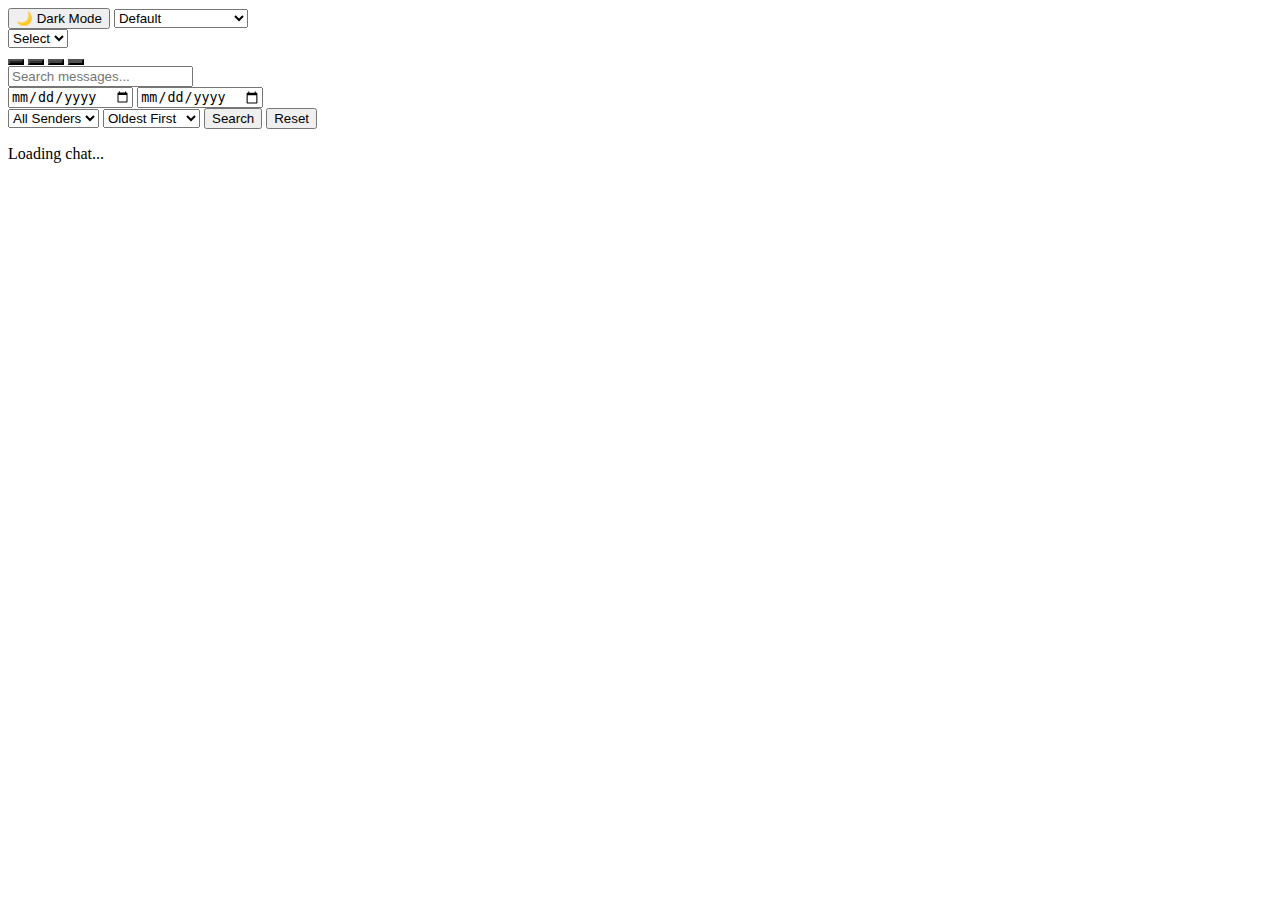
==== dashboard.html @ a2f75db7 "Add files via upload" ====
<!DOCTYPE html>
<html lang="en">
<head>
    <meta charset="UTF-8">
    <meta name="viewport" content="width=device-width, initial-scale=1.0">
    <title>Chat History</title>
    <link rel="stylesheet" href="style.css">
</head>
<body>
    <div class="container">
        <div class="theme-selector">
            <button id="darkModeToggle" onclick="toggleDarkMode()">🌙 Dark Mode</button>
            <select id="themeSelect" onchange="handleThemeChange()">
                <option value="default">Default</option>
                <option value="dark-colors">Dark Colors</option>
                <option value="background-image">Background Image</option>
            </select>

            <div id="videoPicker" class="hidden">
                <select id="videoSelect" onchange="applyVideoBackground()">
                    <option value="">Select</option>
                </select>
            </div>
        
            <div id="darkColorPicker" class="hidden">
                <button class="color-circle" style="background-color: #222;" onclick="applyDarkColor('#222')"></button>
                <button class="color-circle" style="background-color: #333;" onclick="applyDarkColor('#333')"></button>
                <button class="color-circle" style="background-color: #444;" onclick="applyDarkColor('#444')"></button>
                <button class="color-circle" style="background-color: #555;" onclick="applyDarkColor('#555')"></button>
            </div>
        </div>

        <div class="filters">
            <input type="text" id="searchInput" placeholder="Search messages...">
            <div class="filter-group">
                <input type="date" id="startDate">
                <input type="date" id="endDate">
            </div>
            <select id="senderFilter">
                <option value="all">All Senders</option>
                <option value="Maha">Maha</option>
                <option value="Abhishek">Abhishek</option>
            </select>
            <select id="sortOrder">
                <option value="oldest">Oldest First</option>
                <option value="newest">Newest First</option>
            </select>
            <button onclick="applyFilters()">Search</button>
            <button onclick="resetSearch()">Reset</button>
        </div>

        <div class="chat-container" id="chat-box">
            <p>Loading chat...</p>
        </div>
    </div>

    <!-- Video Background Element -->
    <video id="backgroundVideo" class="hidden" autoplay loop muted></video>

    <script src="scripts.js"></script>

</body>
</html>
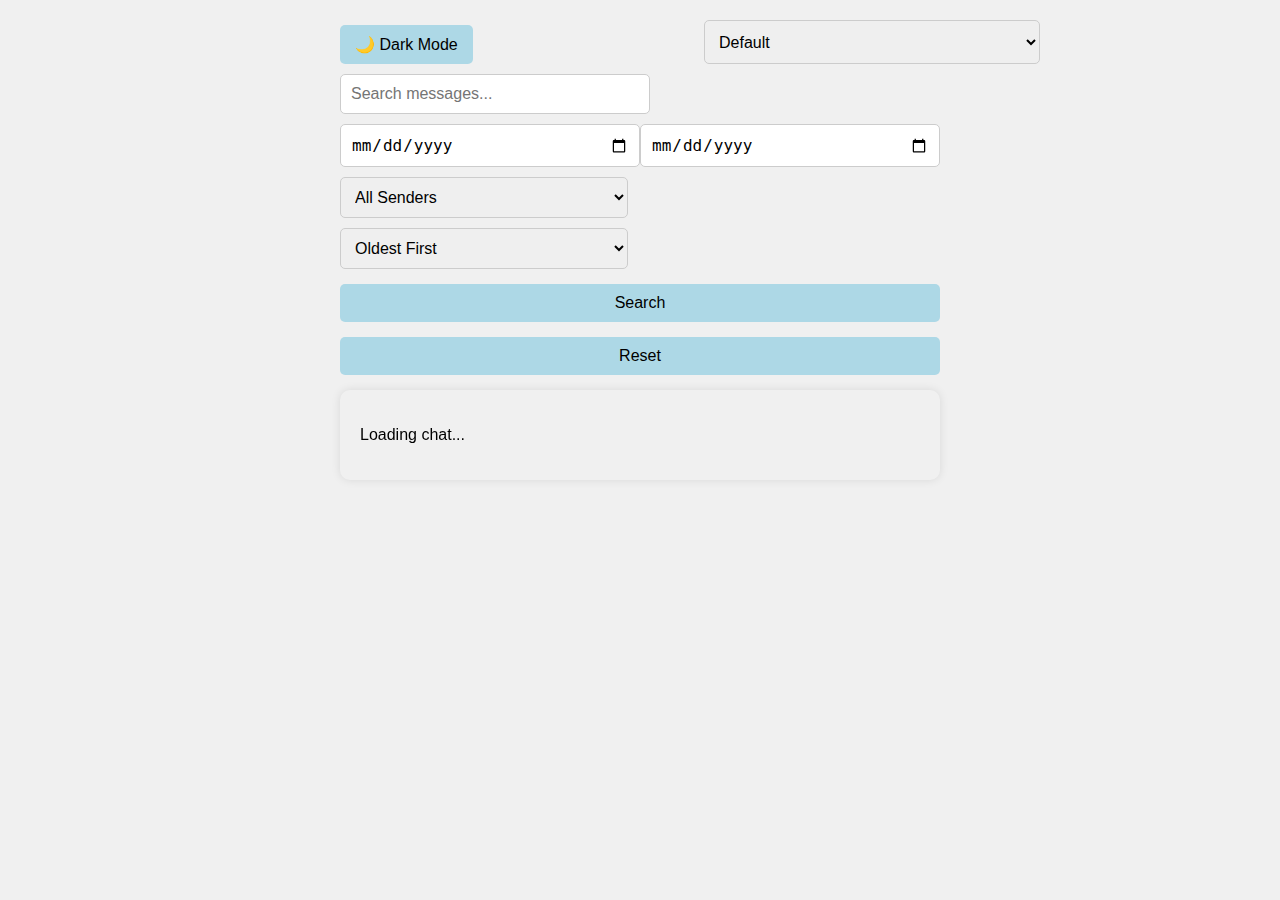
==== commit 2a2acc1d: "Update dashboard.html" ====
--- a/dashboard.html
+++ b/dashboard.html
@@ -4,7 +4,7 @@
     <meta charset="UTF-8">
     <meta name="viewport" content="width=device-width, initial-scale=1.0">
     <title>Chat History</title>
-    <link rel="stylesheet" href="style.css">
+    <link rel="stylesheet" href="chatstyle.css">
 </head>
 <body>
     <div class="container">
@@ -57,7 +57,7 @@
     <!-- Video Background Element -->
     <video id="backgroundVideo" class="hidden" autoplay loop muted></video>
 
-    <script src="scripts.js"></script>
+    <script src="chatscript.js"></script>
 
 </body>
 </html>
--- a/chatstyle.css
+++ b/chatstyle.css
@@ -0,0 +1,142 @@
+body {
+    font-family: Arial, sans-serif;
+    background-color: #f0f0f0;
+    color: black;
+    display: flex;
+    flex-direction: column;
+    align-items: center;
+    margin: 0;
+    padding: 20px;
+    transition: background-color 0.3s, color 0.3s;
+}
+.dark-mode {
+    background-color: #222;
+    color: #ddd;
+}
+
+.container {
+    width: 60%;
+    max-width: 600px;
+}
+
+#backgroundVideo {
+    position: fixed;
+    top: 0;
+    left: 0;
+    width: 100%;
+    height: 100%;
+    object-fit: cover;
+    z-index: -1;  /* Ensure it stays behind all content */
+    display: none; /* Hide by default */
+}
+
+.show {
+    display: block !important; /* Ensure visibility when selected */
+}
+
+.hidden {
+    display: none;
+}
+
+#videoPicker {
+    margin-top: 10px;
+}
+
+select#videoSelect {
+    width: 100%;
+}
+
+.color-circle {
+    width: 30px;
+    height: 30px;
+    border-radius: 50%;
+    border: 2px solid;
+    border-color: #fff;
+    cursor: pointer;
+    margin: 5px;
+    display: inline-block;
+}
+
+.filters {
+    margin-bottom: 15px;
+    display: flex;
+    flex-direction: column;
+    gap: 10px;
+}
+.filter-group {
+    display: flex;
+    justify-content: space-between;
+}
+input, select {
+    width: 48%;
+    padding: 10px;
+    font-size: 16px;
+    border: 1px solid #ccc;
+    border-radius: 5px;
+}
+
+button {
+    padding: 10px 15px;
+    font-size: 16px;
+    border: none;
+    background-color: lightblue;
+    border-radius: 5px;
+    cursor: pointer;
+    margin-top: 5px;
+}
+
+.theme-selector {
+    display: flex;
+    justify-content: space-between;
+    width:700px;
+    margin-bottom: 10px;
+}
+
+.chat-container {
+    background: transparent !important; /* Remove solid background */
+    backdrop-filter: blur(5px); /* Optional: Adds a blur effect for better readability */
+    padding: 20px;
+    border-radius: 10px;
+    box-shadow: 0px 0px 10px rgba(0, 0, 0, 0.1);
+    overflow-y: auto;
+    max-height: 90vh;
+    transition: background-color 0.3s;
+}
+
+.dark-mode .chat-container {
+    background: transparent !important; 
+    backdrop-filter: blur(5px); /* Optional */
+}
+
+.message {
+    padding: 10px;
+    margin: 8px;
+    border-radius: 8px;
+    max-width: 70%;
+    word-wrap: break-word;
+}
+.maha {
+    background-color: #dcf8c6;
+    align-self: flex-end;
+    text-align: right;
+    margin-left: auto;
+}
+.abhishek {
+    background-color: #ffffff;
+    align-self: flex-start;
+    text-align: left;
+    margin-right: auto;
+    border: 1px solid #ddd;
+}
+.dark-mode .maha {
+    background-color: #2e7d32;
+    color: white;
+}
+.dark-mode .abhishek {
+    background-color: #37474f;
+    color: white;
+}
+.highlight {
+    background-color: yellow;
+    font-weight: bold;
+}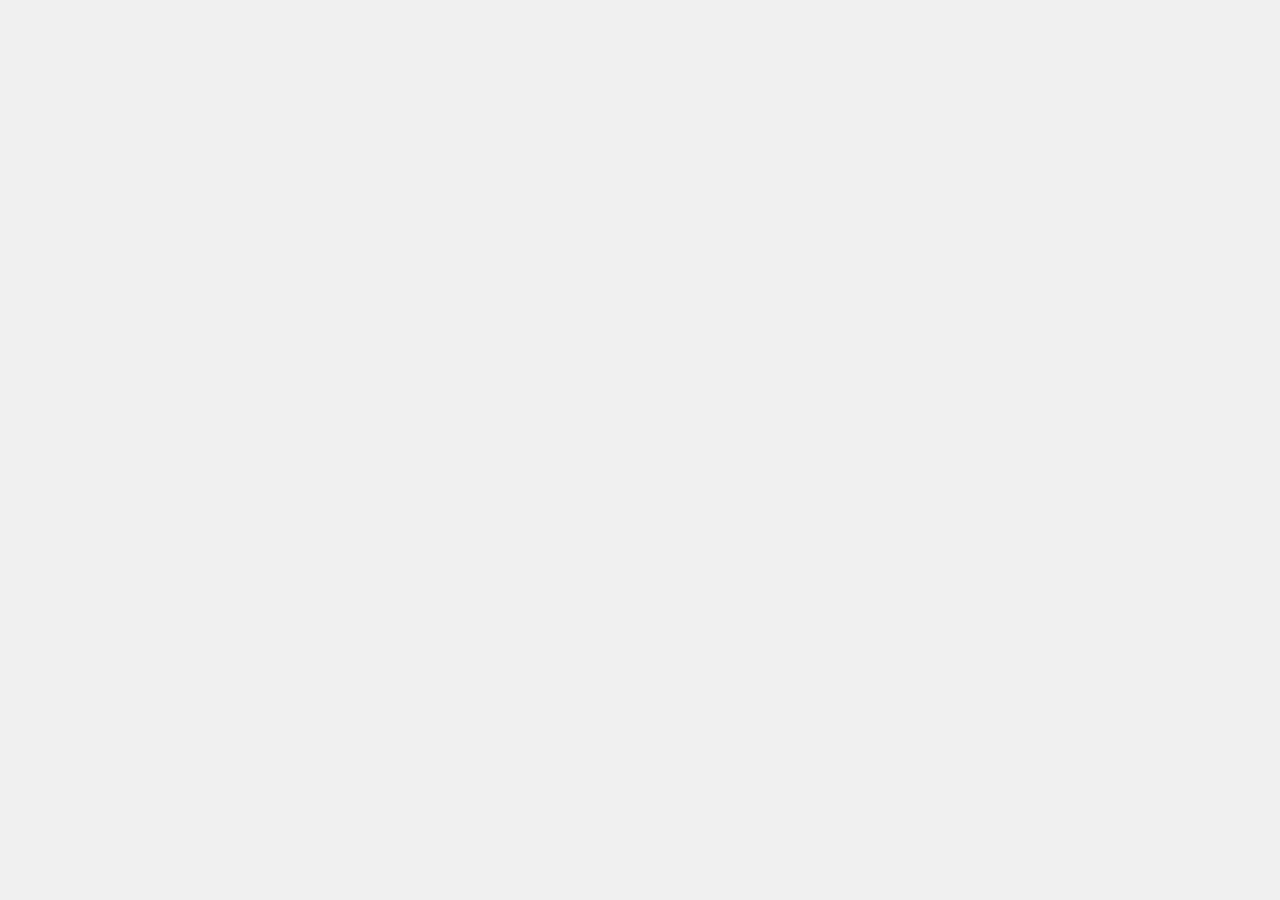
==== commit b27d1fcf: "Update dashboard.html" ====
--- a/dashboard.html
+++ b/dashboard.html
@@ -5,6 +5,13 @@
     <meta name="viewport" content="width=device-width, initial-scale=1.0">
     <title>Chat History</title>
     <link rel="stylesheet" href="chatstyle.css">
+    <script>
+        window.history.pushState(null, "", window.location.href);
+        window.onpopstate = function() {
+            window.history.pushState(null, "", window.location.href);
+};
+        <script>
+            
 </head>
 <body>
     <div class="container">
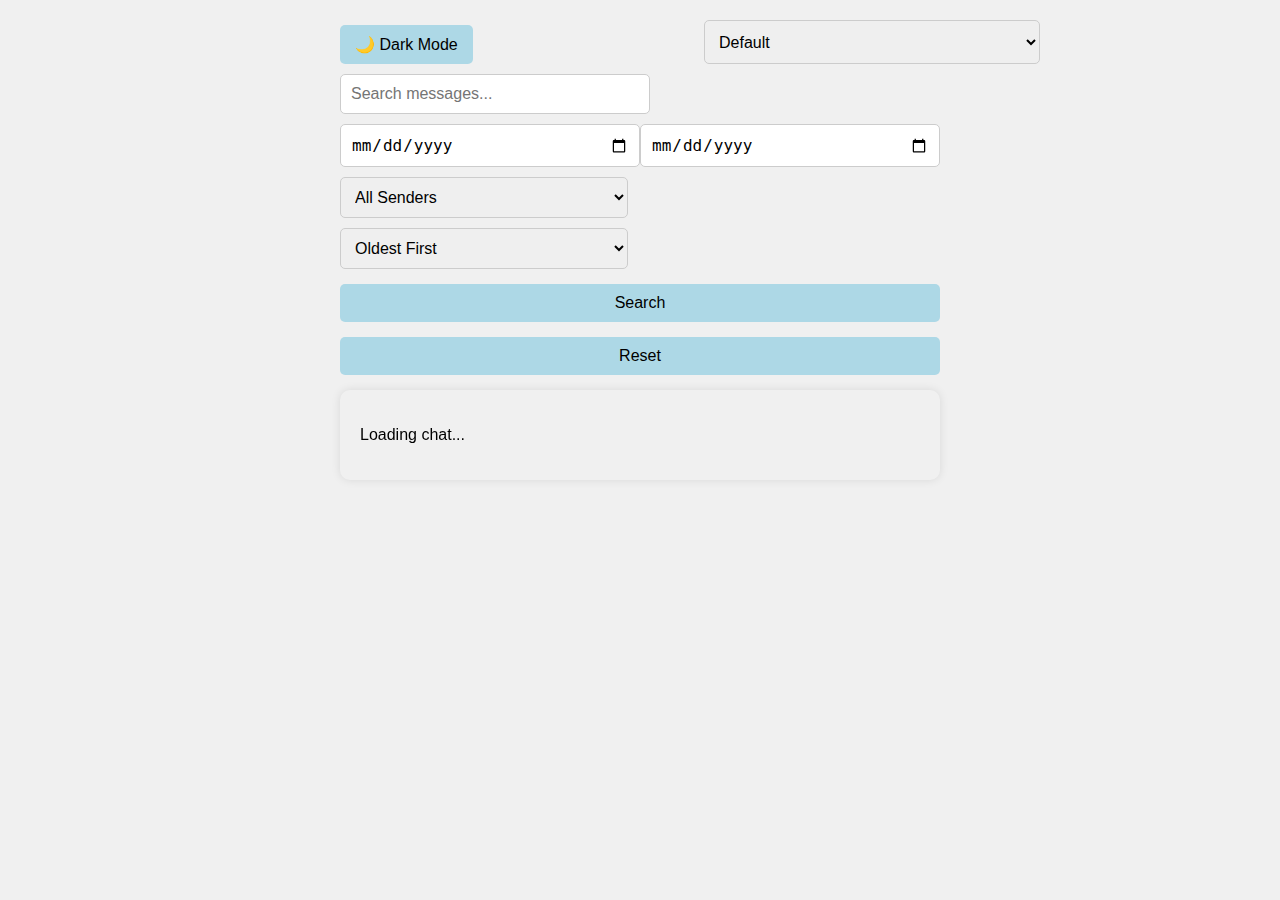
==== commit 6162c86d: "Update dashboard.html" ====
--- a/dashboard.html
+++ b/dashboard.html
@@ -5,13 +5,6 @@
     <meta name="viewport" content="width=device-width, initial-scale=1.0">
     <title>Chat History</title>
     <link rel="stylesheet" href="chatstyle.css">
-    <script>
-        window.history.pushState(null, "", window.location.href);
-        window.onpopstate = function() {
-            window.history.pushState(null, "", window.location.href);
-};
-        <script>
-            
 </head>
 <body>
     <div class="container">
@@ -64,6 +57,12 @@
     <!-- Video Background Element -->
     <video id="backgroundVideo" class="hidden" autoplay loop muted></video>
 
+    <script>
+        window.history.pushState(null, "", window.location.href);
+        window.onpopstate = function() {
+            window.history.pushState(null, "", window.location.href);
+};
+        <script>
     <script src="chatscript.js"></script>
 
 </body>
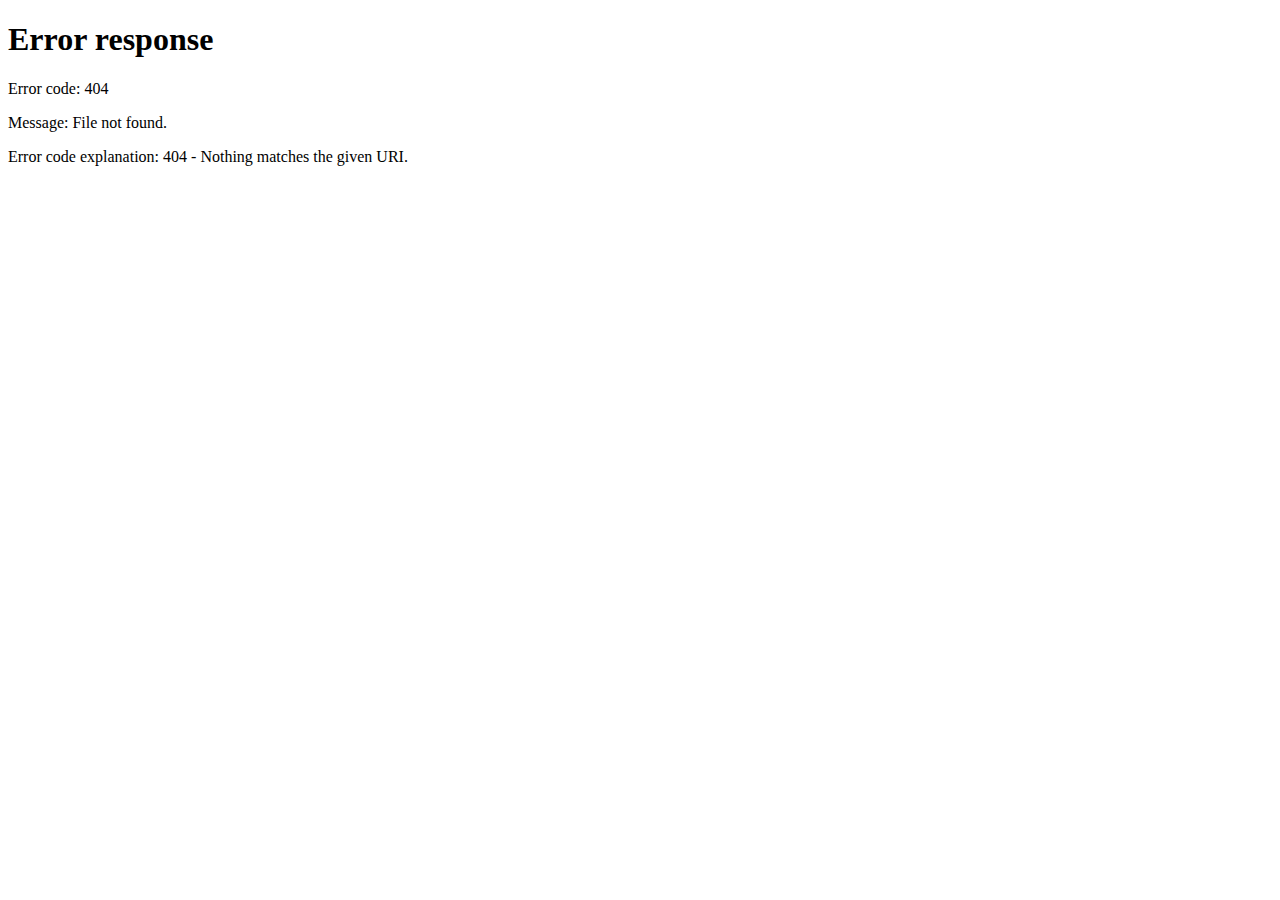
==== commit 9f4852ee: "Update dashboard.html" ====
--- a/dashboard.html
+++ b/dashboard.html
@@ -57,12 +57,6 @@
     <!-- Video Background Element -->
     <video id="backgroundVideo" class="hidden" autoplay loop muted></video>
 
-    <script>
-        window.history.pushState(null, "", window.location.href);
-        window.onpopstate = function() {
-            window.history.pushState(null, "", window.location.href);
-};
-        <script>
     <script src="chatscript.js"></script>
 
 </body>
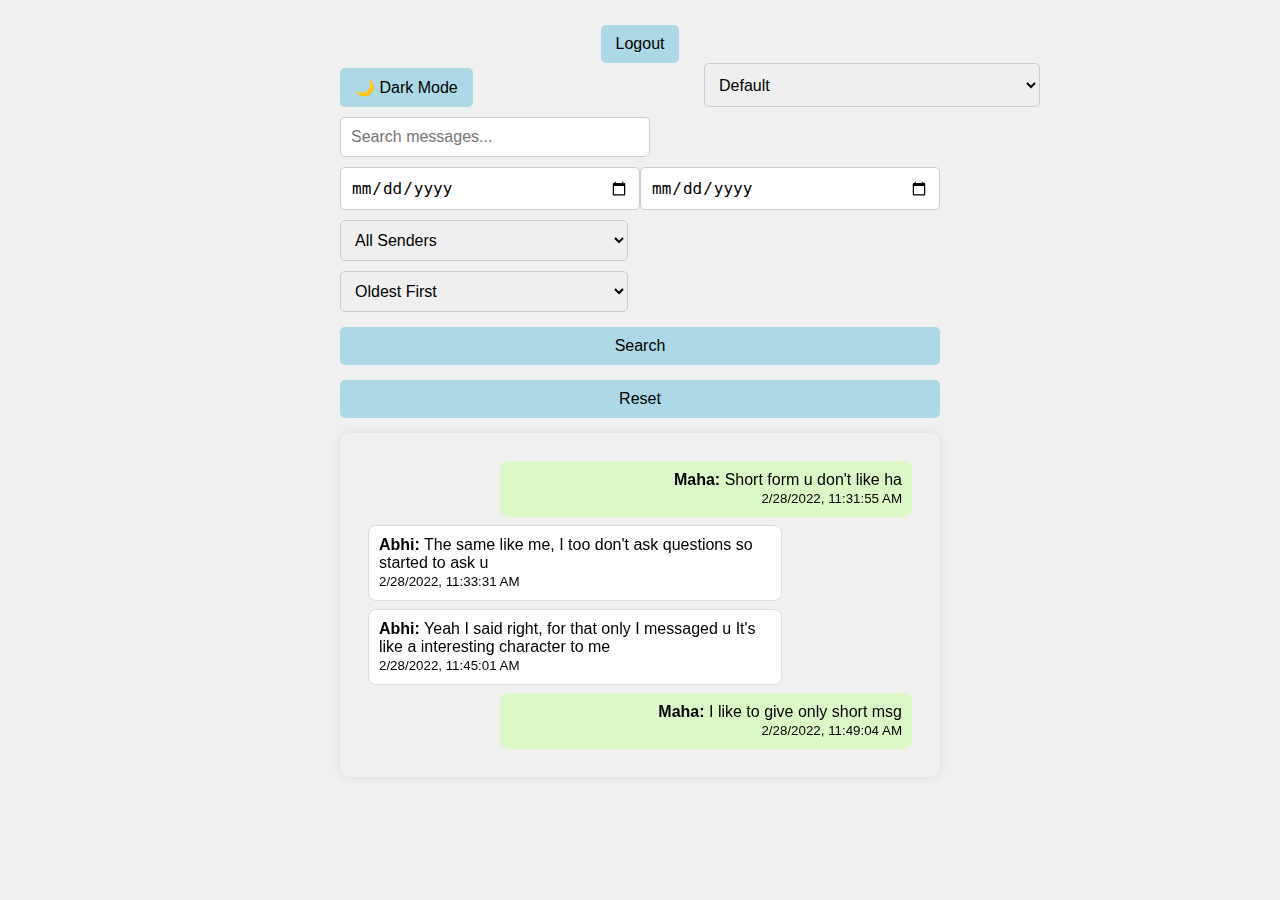
==== commit b2585a5c: "Update dashboard.html" ====
--- a/dashboard.html
+++ b/dashboard.html
@@ -5,6 +5,7 @@
     <meta name="viewport" content="width=device-width, initial-scale=1.0">
     <title>Chat History</title>
     <link rel="stylesheet" href="chatstyle.css">
+    <button id="logoutButton" onclick="logout()">Logout</button>
 </head>
 <body>
     <div class="container">
@@ -58,6 +59,9 @@
     <video id="backgroundVideo" class="hidden" autoplay loop muted></video>
 
     <script src="chatscript.js"></script>
+<script>
+    checkLoginStatus();
+</script>
 
 </body>
 </html>
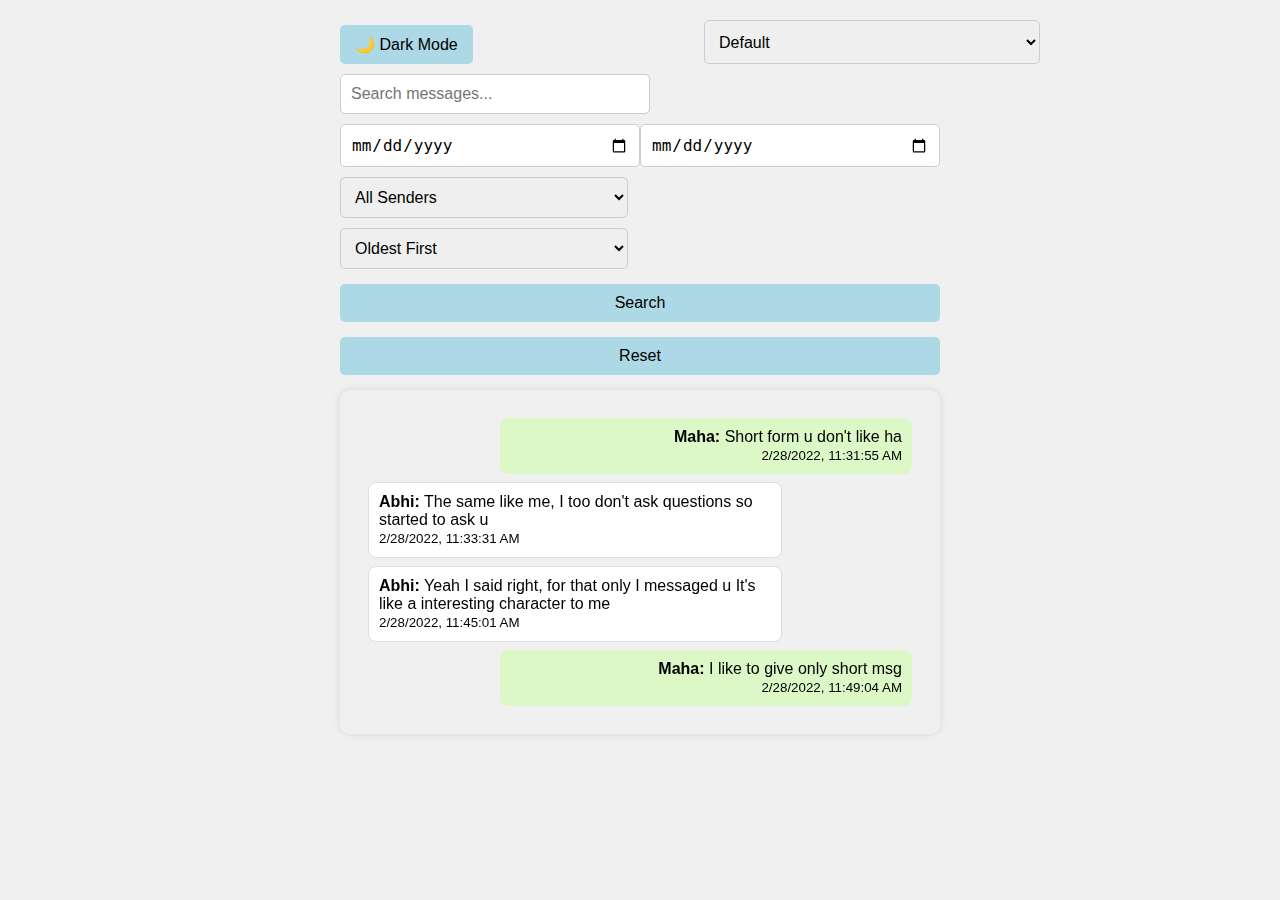
==== commit d9801ccd: "Update dashboard.html" ====
--- a/dashboard.html
+++ b/dashboard.html
@@ -5,7 +5,6 @@
     <meta name="viewport" content="width=device-width, initial-scale=1.0">
     <title>Chat History</title>
     <link rel="stylesheet" href="chatstyle.css">
-    <button id="logoutButton" onclick="logout()">Logout</button>
 </head>
 <body>
     <div class="container">
@@ -57,11 +56,7 @@
 
     <!-- Video Background Element -->
     <video id="backgroundVideo" class="hidden" autoplay loop muted></video>
-
     <script src="chatscript.js"></script>
-<script>
-    checkLoginStatus();
-</script>
 
 </body>
 </html>
